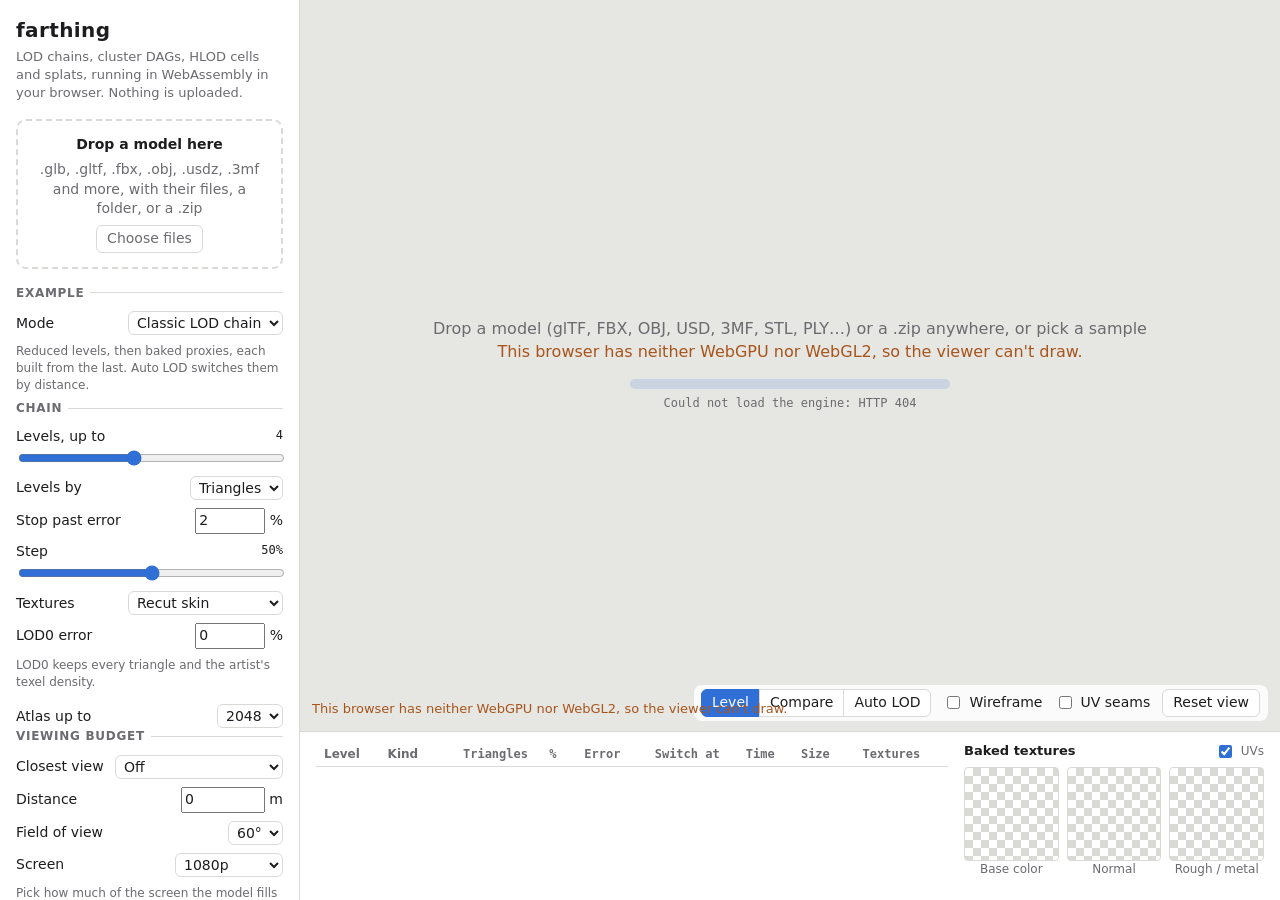
==== demo-web/web/index.html @ f2f66727 "Web demo draws with the PoC engine; README recut, cluster and splat images - engine-poc is a lib wit" ====
<!doctype html>
<html lang="en">
<head>
  <meta charset="utf-8">
  <meta name="viewport" content="width=device-width, initial-scale=1">
  <title>Farthing LOD Demo</title>
  <link rel="stylesheet" href="style.css">
  <script type="module" src="app.js"></script>
</head>
<body>
  <aside id="side">
    <header>
      <h1>farthing</h1>
      <p>LOD chains, cluster DAGs, HLOD cells and splats, running in WebAssembly in your browser. Nothing is uploaded.</p>
    </header>

    <section id="drop" tabindex="0">
      <strong>Drop a model here</strong>
      <span>.glb, .gltf, .fbx, .obj, .usdz, .3mf and more, with their files, a folder, or a .zip</span>
      <span class="row">
        <button type="button" id="pick">Choose files</button>
        <input type="file" id="file" multiple hidden>
      </span>
    </section>

    <section id="samples" hidden>
      <h2>Samples</h2>
      <div class="cards" id="sample-cards"></div>
      <small class="credit">CC0 models from the
        <a href="https://github.com/KhronosGroup/glTF-Sample-Assets" target="_blank" rel="noopener">Khronos glTF Sample Assets</a>.</small>
    </section>

    <section id="asset" hidden>
      <h2 id="asset-name"></h2>
      <dl id="asset-stats"></dl>
      <p id="asset-warn" class="warn" hidden></p>
    </section>

    <form id="opts" autocomplete="off">
      <fieldset>
        <legend>Example</legend>
        <label class="select">Mode
          <select name="mode">
            <option value="chain" selected>Classic LOD chain</option>
            <option value="presets">Option examples</option>
            <option value="clusters">Cluster DAG</option>
            <option value="hlod">HLOD cells</option>
            <option value="splats">Gaussian splats</option>
          </select>
        </label>
        <p class="hint" id="mode-hint"></p>
      </fieldset>

      <fieldset data-modes="presets">
        <legend>Option examples</legend>
        <label class="range" title="Every configuration reduces each mesh to this fraction of its triangles (except Pixel-error bound, which has no target)">
          Keep <output name="preset_ratio_out"></output>
          <input type="range" name="preset_ratio" min="0.05" max="0.75" step="0.05" value="0.25">
        </label>
        <p class="hint">farthing has no per-engine presets. Each row is the same reduction with one
          <code>SimplifyOptions</code> choice changed, the kind an engine integration makes. Hover a
          row's name for the exact option.</p>
      </fieldset>

      <fieldset data-modes="clusters">
        <legend>Cluster DAG</legend>
        <label class="select" title="Cluster size limits">Layout
          <select name="cluster_layout">
            <option value="nanite" selected>Nanite: 128 tris, 255 verts</option>
            <option value="meshlet">Meshlet: 124 tris, 64 verts</option>
          </select>
        </label>
        <label class="check" title="ClusterOptions::fast(): quicker build, coarser simplification"><input type="checkbox" name="cluster_fast"> Fast build</label>
      </fieldset>

      <fieldset data-modes="hlod">
        <legend>HLOD</legend>
        <label class="select" title="The model is tiled on a grid so the tree has cells to merge">Copies
          <select name="hlod_copies">
            <option value="1">1 (the model)</option>
            <option value="3" selected>3 × 3</option>
            <option value="5">5 × 5</option>
          </select>
        </label>
        <label class="select" title="Leaf cells across one copy">Cells per copy
          <select name="hlod_split">
            <option value="1" selected>1</option>
            <option value="2">2 × 2</option>
          </select>
        </label>
        <label class="select" title="Triangle budget of a leaf cell's proxy">Leaf proxy
          <select name="hlod_triangles">
            <option value="500">500 tris</option>
            <option value="1000">1,000 tris</option>
            <option value="2000" selected>2,000 tris</option>
            <option value="5000">5,000 tris</option>
          </select>
        </label>
        <label class="check" title="Unwrap every proxy and bake its materials into a 256 × 256 atlas"><input type="checkbox" name="hlod_bake" checked> Bake proxy textures</label>
        <label class="check" title="Render the visibility pass (which triangles any outside camera sees) with WebGL2 instead of the CPU ray caster, when the browser offers it"><input type="checkbox" name="gpu_visibility" checked> GPU visibility</label>
      </fieldset>

      <fieldset data-modes="splats">
        <legend>Splats</legend>
        <label class="select" title="Surfels in the full cloud; the other levels are its first quarter and sixteenth">Surfels
          <select name="splat_count">
            <option value="5000">5,000</option>
            <option value="10000">10,000</option>
            <option value="20000" selected>20,000</option>
            <option value="50000">50,000</option>
          </select>
        </label>
        <label class="check" title="Shape each Gaussian from the surface patch it covers, instead of a round disc"><input type="checkbox" name="splat_footprints" checked> Footprint shapes</label>
      </fieldset>

      <fieldset data-modes="chain">
        <legend>Chain</legend>
        <label class="range" title="The most levels after the original; the chain stops sooner at the error limit below">Levels, up to <output name="levels_out"></output>
          <input type="range" name="levels" min="1" max="8" value="4">
        </label>
        <label class="select" title="By triangles: each level keeps a fixed fraction of the triangles, and the chain stops at the first level past the error limit. By error: the last level is reduced until it deviates the error limit, and each level before deviates the ratio less, so the switch distances grow by that ratio; the triangle counts follow from the model.">
          Levels by
          <select name="spacing">
            <option value="triangles" selected>Triangles</option>
            <option value="error">Error</option>
          </select>
        </label>
        <label class="select" id="max-error" title="How far a level may deviate from the original, as a percentage of the model's bounding-box diagonal. Past about 2% most models look plainly wrong. By triangles, the chain stops at the first level past it (the first level is always kept; 0 builds every level). By error, the last level is reduced to it.">
          <span class="by-triangles">Stop past error</span><span class="by-error">Last level's error</span>
          <span><input type="number" name="max_error" min="0" max="10" step="0.1" value="2" style="width: 5em"> %</span>
        </label>
        <label class="range by-triangles" title="Each level keeps this fraction of the original's triangles, compounded: LODn = step^n">
          Step <output name="step_out"></output>
          <input type="range" name="step" min="0.2" max="0.8" step="0.05" value="0.5">
        </label>
        <label class="range by-error" title="Each level may deviate this many times as much as the one before, so it switches in this many times farther away">
          Error ratio <output name="error_ratio_out"></output>
          <input type="range" name="error_ratio" min="1.5" max="4" step="0.25" value="2">
        </label>
        <label class="select" title="Recut skin: the whole scene's skin is cut afresh and every texel resampled into one atlas at the artist's texel density. LOD0 keeps every triangle, and each further level is reduced from it and drawn with the same atlas and normal map (no bake, so far levels shade flatter). Original materials: each mesh reduced with its own UVs and materials until the baked proxy. Shared atlas: the artist's UV islands repacked into one atlas for the levels before the baked proxy.">
          Textures
          <select name="textures">
            <option value="recut" selected>Recut skin</option>
            <option value="original">Original materials</option>
            <option value="shared">Shared atlas</option>
          </select>
        </label>
        <label class="select" id="lod0-error" title="How far LOD0 may deviate from the original, as a percentage of the model's bounding-box diagonal. LOD0 is reduced until it measures about that, and the atlas keeps at most a texel per that distance: texels finer than the geometry keeps are wasted. 0 keeps every triangle and the artist's texel density.">
          LOD0 error
          <span><input type="number" name="lod0_error" min="0" max="5" step="0.01" value="0" style="width: 5em"> %</span>
        </label>
        <p class="hint" id="lod0-hint"></p>
        <label class="select baked-only" title="From this level on, the scene is merged into one mesh, unwrapped and its materials baked into an atlas">
          Bake proxy from <select name="bake_from"></select>
        </label>
        <label class="select" id="shared-size" title="Largest side of the atlas. It keeps the artist's texel density when that fits, and shrinks every chart by the same factor when it does not.">
          Atlas up to
          <select name="shared_size">
            <option value="512">512</option>
            <option value="1024">1024</option>
            <option value="2048" selected>2048</option>
          </select>
        </label>
        <label class="check" id="shared-layout" title="Keep the artist's UV islands so the atlas copies the original texels one to one, and store texels that mirrored or repeated parts reuse only once. Off: unwrap the scene afresh."><input type="checkbox" name="shared_keep_layout" checked> Keep the artist's UV layout</label>
      </fieldset>

      <fieldset data-modes="chain">
        <legend>Viewing budget</legend>
        <label class="select" title="How close the camera ever gets, picked by how much of the screen height the model then fills, or by a texel density target. Off keeps every triangle and texel the artist made.">
          Closest view
          <select name="view_preset">
            <option value="0" selected>Off</option>
            <option value="1">Fills the screen</option>
            <option value="0.5">Half the screen</option>
            <option value="0.25">A quarter</option>
            <option value="0.1">A tenth</option>
            <option value="density">Texel density target</option>
            <option value="custom">Custom distance</option>
          </select>
        </label>
        <label class="select" id="view-density-preset" title="Common texel density targets: the texels per meter a surface needs to show a texel per pixel at the closest view. Picking one also sets the screen. Third person at 1080p is the usual 512 px/m; first person doubles it, and 4K doubles it again.">
          Target
          <select name="view_density_preset">
            <optgroup label="HD (1080p)">
              <option value="256@1080">Top-down: 256 px/m</option>
              <option value="512@1080" selected>Third person: 512 px/m</option>
              <option value="1024@1080">First person: 1024 px/m</option>
            </optgroup>
            <optgroup label="2K (1440p)">
              <option value="341@1440">Top-down: 341 px/m</option>
              <option value="683@1440">Third person: 683 px/m</option>
              <option value="1365@1440">First person: 1365 px/m</option>
            </optgroup>
            <optgroup label="4K (2160p)">
              <option value="512@2160">Top-down: 512 px/m</option>
              <option value="1024@2160">Third person: 1024 px/m</option>
              <option value="2048@2160">First person: 2048 px/m</option>
            </optgroup>
            <option value="custom">Custom</option>
          </select>
        </label>
        <label class="select" id="view-density" title="Texels per meter at the closest view: the camera comes as close as gives one screen pixel per texel at this density, with the field of view and screen below.">
          Density
          <span><input type="number" name="view_density" min="1" step="1" value="512" style="width: 6em"> px/m</span>
        </label>
        <label class="select" title="The closest the model is ever seen from, in its own units (glTF: meters), from the camera to the model's center. The first level is reduced until it deviates about a pixel there, the shared atlas is capped at a texel per pixel, and baked atlases are sized for the distance their level appears at. 0 keeps everything.">
          Distance
          <span><input type="number" name="view_distance" min="0" step="0.1" value="0" style="width: 6em"> m</span>
        </label>
        <label class="select" title="Vertical field of view of that camera">
          Field of view
          <select name="view_fov">
            <option value="40">40°</option>
            <option value="60" selected>60°</option>
            <option value="75">75°</option>
            <option value="90">90°</option>
          </select>
        </label>
        <label class="select" title="Screen height of that camera. Switch distances are given for this view.">
          Screen
          <select name="view_height">
            <option value="1080" selected>1080p</option>
            <option value="1440">1440p</option>
            <option value="2160">4K (2160p)</option>
          </select>
        </label>
        <p class="hint" id="view-hint"></p>
      </fieldset>

      <fieldset data-modes="chain">
        <legend>Texture LODs</legend>
        <label class="select" title="How the atlas shrinks from level to level. Keep: every level samples LOD0's atlas. Halve: each level stores it at half the side of the level before, like a LOD bias of one mip per level. Fit: whole halvings for as long as a texel still covers no more than a pixel at the distance the level switches in.">
          Later levels
          <select name="texture_shrink">
            <option value="keep" selected>Keep LOD0's size</option>
            <option value="halve">Halve per level</option>
            <option value="fit">Fit to switch distance</option>
          </select>
        </label>
        <label class="select" id="tex-filter" title="How texels are averaged when an atlas is halved, in linear light (normal maps are renormalized). Unfiltered keeps one texel of each block and aliases; simple average is a 2 × 2 box; triangle, Kaiser and Lanczos weigh a wider window and keep more detail, Lanczos sharpest; blur softens on purpose.">
          Downsample filter
          <select name="texture_filter">
            <option value="nearest">Unfiltered</option>
            <option value="box" selected>Simple average</option>
            <option value="triangle">Triangle</option>
            <option value="kaiser">Kaiser</option>
            <option value="lanczos">Lanczos</option>
            <option value="blur1">Blur 1</option>
            <option value="blur2">Blur 2</option>
            <option value="blur3">Blur 3</option>
            <option value="blur4">Blur 4</option>
            <option value="blur5">Blur 5</option>
          </select>
        </label>
        <label class="range" id="tex-sharpen" title="An unsharp mask after each downsample, to win back the contrast averaging loses">Sharpen <output name="texture_sharpen_out"></output>
          <input type="range" name="texture_sharpen" min="0" max="10" value="0">
        </label>
        <p class="hint" id="shrink-hint"></p>
      </fieldset>

      <fieldset data-modes="chain" id="cook">
        <legend>Texture compression</legend>
        <p class="hint mipple">Cooked by <a href="https://azazel-labs.github.io/Mipple/" target="_blank" rel="noopener">mipple</a>,
          farthing's sister crate: BC, ETC2 and ASTC encoders with rate-distortion optimization, mip chains
          and KTX2 + Zstd output, in pure Rust and running right here in your browser.
          <a href="https://crates.io/crates/mipple" target="_blank" rel="noopener">crates.io</a> ·
          <a href="https://github.com/Azazel-Labs/mipple" target="_blank" rel="noopener">GitHub</a></p>
        <label class="select" title="The GPU formats the atlas and proxy textures ship in. Desktop: BC7 for base color and rough/metal, BC5 for normals. ASTC: base color and rough/metal at the block size, normals at 4 × 4. ETC2: ETC2 color, EAC RG11 normals.">
          Target
          <select name="texture_compression">
            <option value="off" selected>Off (RGBA8)</option>
            <option value="bc">Desktop: BC7 + BC5</option>
            <option value="astc4x4">Mobile: ASTC 4×4</option>
            <option value="astc6x6">Mobile: ASTC 6×6</option>
            <option value="astc8x8">Mobile: ASTC 8×8</option>
            <option value="etc2">Mobile: ETC2 + EAC</option>
          </select>
        </label>
        <label class="select" id="cook-effort" title="How many block encodings mipple tries: Fast for quick looks, Best for the last fraction of a dB">
          Effort
          <select name="compression_effort">
            <option value="2">Fast</option>
            <option value="5" selected>Balanced</option>
            <option value="8">Best</option>
          </select>
        </label>
        <label class="select" id="cook-rdo" title="Rate-distortion optimization: blocks are chosen to repeat what Zstd has just seen, so the KTX2 files shrink for a little quality. GPU memory does not change.">
          Rate-distortion
          <select name="compression_lambda">
            <option value="0" selected>Off</option>
            <option value="1">Light (λ 1)</option>
            <option value="4">Strong (λ 4)</option>
          </select>
        </label>
        <p class="hint" id="cook-hint"></p>
      </fieldset>

      <fieldset data-modes="chain">
        <legend>Reduction</legend>
        <label class="check" title="Faster, lower-quality reduction"><input type="checkbox" name="fast"> Fast quality</label>
        <label class="check" title="Never collapse across UV and normal seams"><input type="checkbox" name="strict_seams"> Strict seams</label>
        <label class="check" title="Keep mirror-symmetric shapes symmetric"><input type="checkbox" name="symmetry"> Preserve symmetry</label>
        <label class="check" title="Do not move vertices on open borders"><input type="checkbox" name="lock_border"> Lock borders</label>
      </fieldset>

      <fieldset data-modes="chain">
        <legend>Unwrap and bake</legend>
        <label class="select baked-only">Proxy atlas
          <select name="atlas">
            <option value="256">256 × 256</option>
            <option value="512" selected>512 × 512</option>
            <option value="1024">1024 × 1024</option>
            <option value="2048">2048 × 2048</option>
          </select>
        </label>
        <label class="range baked-only" title="Samples per texel along each axis">Supersample <output name="supersample_out"></output>
          <input type="range" name="supersample" min="1" max="4" value="2">
        </label>
        <label class="check" title="Planar chart projection instead of LSCM, for every unwrap (recut, shared atlas and proxies)"><input type="checkbox" name="planar_uv"> Planar UVs</label>
      </fieldset>
    </form>
  </aside>

  <main>
    <section id="view">
      <canvas id="gl"></canvas>
      <div id="empty">
        <div>
          <p>Drop a model (glTF, FBX, OBJ, USD, 3MF, STL, PLY…) or a .zip anywhere, or pick a sample</p>
          <p id="no-gpu" role="alert" hidden></p>
          <div id="engine" hidden role="status" aria-live="polite">
            <div class="meter"><span></span></div>
            <span class="nums"></span>
          </div>
        </div>
      </div>
      <div id="loading" hidden role="status" aria-live="polite">
        <div class="box">
          <img alt="" hidden>
          <div class="body">
            <div class="title"></div>
            <div class="phase"></div>
            <div class="meter"><span></span></div>
            <div class="row"><span class="nums"></span><button type="button" class="cancel">Cancel</button></div>
          </div>
        </div>
      </div>
      <div id="hud"></div>
      <figure id="mag" hidden>
        <canvas></canvas>
        <figcaption></figcaption>
      </figure>
      <div id="viewbar">
        <label class="dist" id="dist-wrap" hidden title="Camera distance. Ticks mark where the next level switches in.">
          <span>Distance</span>
          <span class="track"><input type="range" id="dist" min="0" max="1000" value="0"><span id="ticks"></span></span>
        </label>
        <div class="seg" role="radiogroup" aria-label="View mode">
          <button type="button" data-mode="single" aria-pressed="true" title="Show the selected level">Level</button>
          <button type="button" data-mode="compare" aria-pressed="false" title="Original on the left, selected level on the right">Compare</button>
          <button type="button" data-mode="auto" aria-pressed="false" title="Switch levels by camera distance: zoom out, or drag the distance slider">Auto LOD</button>
        </div>
        <label class="check"><input type="checkbox" id="wire"> Wireframe</label>
        <label class="check" title="Draw the shown level's UV seams, where its texture coordinates split: the artist's on the original and reduced levels, the new unwrap's on a recut or shared atlas"><input type="checkbox" id="seams"> UV seams</label>
        <button type="button" id="home" title="Reset the view (F, or double-click the model)">Reset view</button>
      </div>
      <div id="status" aria-live="polite"></div>
    </section>

    <section id="panel">
      <div id="levels">
        <table>
          <thead>
            <tr>
              <th>Level</th><th>Kind</th><th class="n">Triangles</th><th class="n">%</th>
              <th class="n" title="Measured deviation from LOD0 (two-way Hausdorff distance over surface samples and every vertex), relative to the scene's bounding-box diagonal. Hover a value for the mean, RMS and normal deviation.">Error</th>
              <th class="n" title="Camera distance from the model's center beyond which the error stays under 1 pixel, even on the model's near side, for the viewing budget's field of view and screen (1080p, 60° by default)">Switch at</th>
              <th class="n">Time</th><th class="n" title="Size as shipped: a compact GLB (quantized and meshopt-compressed, as the viewer loads it), a PLY, or the packed GPU cluster format. The .glb download is plain glTF, which every tool opens, so it is larger.">Size</th>
              <th class="n" title="GPU memory of the textures the level is drawn with: RGBA8 with full mip chains, each texture counted once">Textures</th><th></th>
            </tr>
          </thead>
          <tbody id="level-rows"></tbody>
        </table>
      </div>
      <div id="cut" hidden>
        <h3 id="cut-title">View-dependent cut</h3>
        <div class="controls">
          <label class="range" data-cut="clusters hlod" title="Largest error allowed on screen, in pixels. The cut follows the camera.">
            Max error <output id="threshold-out"></output>
            <input type="range" id="threshold" min="-2" max="4" step="0.25" value="0">
          </label>
          <label class="select" data-cut="clusters">Color
            <select id="shading">
              <option value="materials">Materials</option>
              <option value="clusters">Per cluster</option>
              <option value="levels">Per DAG level</option>
            </select>
          </label>
          <label class="check" data-cut="hlod"><input type="checkbox" id="tint"> Tint proxies by tree level</label>
          <label class="check" data-cut="clusters hlod" title="Keep the current cut while you move the camera, to look at it from elsewhere"><input type="checkbox" id="freeze"> Freeze cut</label>
          <label class="select" data-cut="splats">Draw
            <select id="splat-draw">
              <option value="gauss">Gaussians (sorted)</option>
              <option value="disc">Opaque discs</option>
            </select>
          </label>
        </div>
        <dl id="cut-stats"></dl>
      </div>
      <div id="bake">
        <div class="bake-head">
          <h3 id="bake-title">Baked textures</h3>
          <label class="check" title="Draw the selected level's UV triangles over its base color"><input type="checkbox" id="uv-wire" checked> UVs</label>
        </div>
        <select id="bake-material" hidden title="The original material whose textures are shown"></select>
        <div class="tex">
          <figure><canvas id="tex-base_color" width="1" height="1"></canvas><figcaption>Base color</figcaption></figure>
          <figure><canvas id="tex-normal" width="1" height="1"></canvas><figcaption>Normal</figcaption></figure>
          <figure><canvas id="tex-orm" width="1" height="1"></canvas><figcaption>Rough / metal</figcaption></figure>
        </div>
      </div>
    </section>
  </main>
</body>
</html>
---- demo-web/web/style.css ----
:root {
  --bg: #f4f4f2;
  --panel: #ffffff;
  --view: #e6e6e3;
  --ink: #1d1d1f;
  --muted: #6b6b70;
  --line: #d9d9d6;
  --accent: #2f6fd6;
  --accent-ink: #ffffff;
  --warn: #a8551c;
  --sel: #e5eefc;
  --mono: ui-monospace, "Cascadia Mono", Menlo, Consolas, monospace;
  --k-clusters: #2a8a5a;
  --k-hlod: #9a5cc6;
  --k-splats: #c0702a;
  color-scheme: light;
}
@media (prefers-color-scheme: dark) {
  :root {
    --bg: #151517;
    --panel: #1d1d20;
    --view: #26262a;
    --ink: #ececee;
    --muted: #9a9aa2;
    --line: #34343a;
    --accent: #6b9ef0;
    --accent-ink: #0d1626;
    --warn: #e39a62;
    --sel: #23324a;
    --k-clusters: #5cc492;
    --k-hlod: #c194ea;
    --k-splats: #eda366;
    color-scheme: dark;
  }
}

* { box-sizing: border-box; }
[hidden] { display: none !important; }
html, body { height: 100%; margin: 0; }
body {
  display: grid;
  grid-template-columns: 300px 1fr;
  background: var(--bg);
  color: var(--ink);
  font: 14px/1.4 system-ui, -apple-system, "Segoe UI", sans-serif;
}
button, select, input { font: inherit; color: inherit; }
button {
  background: var(--panel);
  border: 1px solid var(--line);
  border-radius: 6px;
  padding: 3px 10px;
  cursor: pointer;
}
button:hover { border-color: var(--accent); }
select { background: var(--panel); border: 1px solid var(--line); border-radius: 6px; padding: 2px 4px; }

/* Sidebar */
#side {
  overflow-y: auto;
  padding: 16px;
  border-right: 1px solid var(--line);
  background: var(--panel);
  display: flex;
  flex-direction: column;
  gap: 16px;
}
header h1 { margin: 0; font-size: 20px; letter-spacing: 0.02em; }
header p { margin: 4px 0 0; color: var(--muted); font-size: 13px; }

#drop {
  border: 2px dashed var(--line);
  border-radius: 10px;
  padding: 14px;
  display: flex;
  flex-direction: column;
  gap: 6px;
  text-align: center;
  color: var(--muted);
}
#drop strong { color: var(--ink); }
#drop .row { display: flex; gap: 6px; justify-content: center; align-items: center; flex-wrap: wrap; }
body.dragging #drop { border-color: var(--accent); background: var(--sel); }

/* Sample cards in the sidebar */
#samples { display: flex; flex-direction: column; gap: 8px; }
#samples h2 { margin: 0; font-weight: 600; font-size: 12px; text-transform: uppercase; letter-spacing: 0.06em; color: var(--muted); }
#samples .credit { font-size: 11px; color: var(--muted); }
#samples .credit a { color: inherit; }
.cards { display: grid; grid-template-columns: repeat(3, 1fr); gap: 8px; }
.card {
  position: relative; overflow: hidden;
  display: flex; flex-direction: column; align-items: stretch; gap: 0;
  padding: 0; border-radius: 8px; text-align: left; background: var(--panel);
}
.card img, .card .noimg {
  display: block; width: 100%; aspect-ratio: 1; object-fit: cover; background: var(--view);
}
.card .name { padding: 4px 6px 0; font-size: 12px; font-weight: 600; line-height: 1.25; }
.card .size { padding: 0 6px 5px; font-size: 11px; color: var(--muted); font-family: var(--mono); }
.card:hover { border-color: var(--accent); }
.card:hover img { filter: brightness(1.06); }
.card[aria-current="true"] { border-color: var(--accent); box-shadow: 0 0 0 1px var(--accent); }
.card .bar {
  position: absolute; left: 0; bottom: 0; height: 3px; width: calc(var(--p, 0) * 100%);
  background: var(--accent); transition: width 0.15s; visibility: hidden;
}
.card.loading .bar { visibility: visible; }
.card.loading img { opacity: 0.7; }

#asset h2 { margin: 0 0 6px; font-size: 15px; word-break: break-all; }
#asset dl { display: grid; grid-template-columns: auto 1fr; gap: 2px 12px; margin: 0; font-size: 13px; }
#asset dt { color: var(--muted); }
#asset dd { margin: 0; text-align: right; font-family: var(--mono); font-size: 12px; }
.warn { color: var(--warn); font-size: 13px; margin: 8px 0 0; }

fieldset { border: 0; border-top: 1px solid var(--line); margin: 0; padding: 10px 0 0; display: flex; flex-direction: column; gap: 8px; }
legend { padding: 0 6px 0 0; font-weight: 600; font-size: 12px; text-transform: uppercase; letter-spacing: 0.06em; color: var(--muted); }
label.range { display: grid; grid-template-columns: 1fr auto; row-gap: 2px; }
label.range input { grid-column: 1 / -1; width: 100%; accent-color: var(--accent); }
label.range output { font-family: var(--mono); font-size: 12px; }
label.select { display: flex; justify-content: space-between; align-items: center; gap: 8px; }
label.check { display: flex; gap: 6px; align-items: center; }
label.check input { accent-color: var(--accent); }
.hint { margin: 0 0 6px; font-size: 12px; color: var(--muted); }
.hint code { font-size: 11px; }
form:disabled, form[aria-disabled="true"] { opacity: 0.5; pointer-events: none; }

/* Main */
main { display: grid; grid-template-rows: 1fr auto; min-width: 0; min-height: 0; height: 100vh; }
#view { position: relative; background: var(--view); min-height: 0; overflow: hidden; }
#gl { position: absolute; inset: 0; width: 100%; height: 100%; display: block; touch-action: none; }
#empty {
  position: absolute; inset: 0; display: grid; place-items: center; padding: 24px;
  color: var(--muted); font-size: 16px; pointer-events: none; text-align: center;
}
#empty p { margin: 0; }
#no-gpu { margin-top: 12px; color: var(--warn); }
/* The engine (wasm) download, under the hint until it is ready */
#engine { display: flex; flex-direction: column; gap: 6px; width: min(320px, 100%); margin: 16px auto 0; }
#engine[hidden] { display: none; }
#engine .nums { font-family: var(--mono); font-size: 12px; }
#engine.indeterminate .meter span { width: 35%; animation: slide 1.1s ease-in-out infinite; transition: none; }

/* Auto mode's magnifier */
#mag {
  position: absolute; right: 12px; top: 40px; margin: 0; pointer-events: none;
  background: var(--view); border: 1px solid var(--line); border-radius: 6px; overflow: hidden;
}
#mag canvas { display: block; width: 160px; height: 160px; image-rendering: pixelated; }
#mag figcaption {
  font-family: var(--mono); font-size: 11px; color: var(--muted); text-align: center;
  padding: 2px 6px; border-top: 1px solid var(--line); background: var(--panel);
}

/* Auto mode's distance slider; ticks mark each level's switch distance */
.dist { display: flex; align-items: center; gap: 8px; font-size: 13px; }
.dist .track { position: relative; display: block; width: 180px; }
.dist input { width: 100%; display: block; accent-color: var(--accent); margin: 0; }
#ticks { position: absolute; inset: 0; pointer-events: none; }
#ticks i {
  position: absolute; top: -5px; width: 1px; height: 5px; background: var(--muted);
  left: calc(8px + var(--t) * (100% - 16px));
}
#hud {
  position: absolute; left: 12px; top: 10px; right: 12px;
  display: flex; justify-content: space-between; pointer-events: none;
  font-family: var(--mono); font-size: 12px;
}
#hud span { background: color-mix(in srgb, var(--panel) 80%, transparent); padding: 2px 8px; border-radius: 4px; }
#viewbar {
  position: absolute; right: 12px; bottom: 10px; display: flex; gap: 12px; align-items: center;
  flex-wrap: wrap; justify-content: flex-end; max-width: calc(100% - 24px);
  background: color-mix(in srgb, var(--panel) 85%, transparent); padding: 4px 8px; border-radius: 8px;
}
.seg { display: flex; }
.seg button { border-radius: 0; margin-left: -1px; }
.seg button:first-child { border-radius: 6px 0 0 6px; }
.seg button:last-child { border-radius: 0 6px 6px 0; }
.seg button[aria-pressed="true"] { background: var(--accent); color: var(--accent-ink); border-color: var(--accent); }
#status {
  position: absolute; left: 12px; bottom: 12px; font-size: 13px; color: var(--muted);
  display: flex; align-items: center; gap: 8px; max-width: 50%;
}
#status.busy::before {
  content: ""; width: 10px; height: 10px; border-radius: 50%;
  border: 2px solid var(--accent); border-right-color: transparent;
  animation: spin 0.8s linear infinite;
}
#status.error { color: var(--warn); }
@keyframes spin { to { transform: rotate(360deg); } }

/* Download / preparing overlay over the viewport */
#loading {
  position: absolute; inset: 0; display: grid; place-items: center; padding: 16px; z-index: 5;
  background: color-mix(in srgb, var(--view) 72%, transparent);
  backdrop-filter: blur(6px); -webkit-backdrop-filter: blur(6px);
  animation: fade-in 0.15s ease-out;
}
#loading .box {
  display: flex; gap: 16px; align-items: center; width: min(460px, 100%);
  padding: 16px; border: 1px solid var(--line); border-radius: 12px; background: var(--panel);
  box-shadow: 0 10px 40px rgb(0 0 0 / 0.18);
}
#loading img { width: 96px; height: 96px; border-radius: 8px; object-fit: cover; background: var(--view); flex: none; }
#loading .body { flex: 1; min-width: 0; display: flex; flex-direction: column; gap: 6px; }
#loading .title { font-size: 17px; font-weight: 650; overflow: hidden; text-overflow: ellipsis; white-space: nowrap; }
#loading .phase { color: var(--muted); font-size: 13px; }
.meter {
  position: relative; height: 10px; border-radius: 5px; overflow: hidden;
  background: color-mix(in srgb, var(--accent) 16%, var(--view));
}
.meter span {
  position: absolute; inset: 0 auto 0 0; width: calc(var(--p, 0) * 100%);
  border-radius: 5px; background: var(--accent); transition: width 0.15s;
}
#loading.indeterminate .meter span { width: 35%; animation: slide 1.1s ease-in-out infinite; transition: none; }
#loading .row { display: flex; justify-content: space-between; align-items: center; gap: 8px; }
#loading .nums { font-family: var(--mono); font-size: 12px; color: var(--muted); }
#loading .cancel { font-size: 12px; padding: 3px 10px; }
@keyframes slide { from { left: -35%; } to { left: 100%; } }
@keyframes fade-in { from { opacity: 0; } }
@media (prefers-reduced-motion: reduce) {
  #loading.indeterminate .meter span, #engine.indeterminate .meter span { animation: none; width: 100%; opacity: 0.5; }
}

#panel {
  display: grid; grid-template-columns: minmax(0, 1fr) auto; gap: 12px 16px; align-items: start;
  border-top: 1px solid var(--line); background: var(--panel);
  padding: 10px 16px; max-height: 42vh; overflow: auto;
}
/* The cut panel and the bake panel share the right column (both show in HLOD mode). */
#levels { overflow-x: auto; grid-row: 1 / span 2; }
table { border-collapse: collapse; width: 100%; font-size: 13px; }
th { text-align: left; font-weight: 600; color: var(--muted); font-size: 12px; padding: 4px 8px; border-bottom: 1px solid var(--line); white-space: nowrap; }
td { padding: 4px 8px; border-bottom: 1px solid var(--line); white-space: nowrap; }
.n { text-align: right; font-family: var(--mono); font-size: 12px; }
tbody tr { cursor: pointer; }
tbody tr:hover { background: color-mix(in srgb, var(--sel) 50%, transparent); }
tbody tr.selected { background: var(--sel); }
tbody tr.pending td { color: var(--muted); font-style: italic; }
.kind { font-size: 11px; padding: 1px 6px; border-radius: 10px; border: 1px solid var(--line); }
.kind.baked { border-color: var(--accent); color: var(--accent); }
.kind.shared { border-color: var(--accent); color: var(--accent); border-style: dashed; }
.kind.clusters { border-color: var(--k-clusters); color: var(--k-clusters); }
.kind.hlod { border-color: var(--k-hlod); color: var(--k-hlod); }
.kind.splats { border-color: var(--k-splats); color: var(--k-splats); }
td.label { max-width: 220px; overflow: hidden; text-overflow: ellipsis; }
td button { padding: 0 8px; font-size: 12px; }

#cut { width: 280px; display: flex; flex-direction: column; gap: 8px; }
#cut h3 { margin: 0; font-size: 13px; }
#cut .controls { display: flex; flex-direction: column; gap: 6px; font-size: 13px; }
#cut dl { display: grid; grid-template-columns: auto 1fr; gap: 2px 10px; margin: 0; font-size: 12px; }
#cut dt { color: var(--muted); }
#cut dd { margin: 0; text-align: right; font-family: var(--mono); font-size: 12px; }
#cut dd.ok { color: var(--k-clusters); }
#cut dd.bad { color: var(--warn); }

#bake { width: 300px; }
#bake h3 { margin: 0; font-size: 13px; white-space: nowrap; overflow: hidden; text-overflow: ellipsis; min-width: 0; }
#bake .bake-head { display: flex; justify-content: space-between; align-items: center; gap: 8px; margin: 0 0 6px; }
#bake .bake-head label { font-size: 12px; color: var(--muted); }
#bake-material { display: block; width: 100%; margin: 0 0 6px; font-size: 12px; }
#bake-material[hidden] { visibility: hidden; }
#bake .tex { display: flex; gap: 8px; }
#bake figure { margin: 0; flex: 1; min-width: 0; }
#bake canvas {
  width: 100%; aspect-ratio: 1; display: block; border: 1px solid var(--line); border-radius: 4px;
  image-rendering: pixelated;
  background: repeating-conic-gradient(var(--line) 0 25%, transparent 0 50%) 0 0 / 16px 16px;
}
#bake figcaption { font-size: 12px; color: var(--muted); text-align: center; white-space: nowrap; overflow: hidden; text-overflow: ellipsis; }
#bake.empty canvas { visibility: hidden; }
#cook .mipple a { color: var(--accent); }
#cook .mipple { line-height: 1.45; }

@media (max-width: 900px) {
  body { grid-template-columns: 1fr; height: auto; }
  #side { border-right: 0; border-bottom: 1px solid var(--line); }
  main { height: auto; grid-template-rows: 70vh auto; }
  #panel { grid-template-columns: 1fr; max-height: none; }
  #bake, #cut { width: auto; }
}
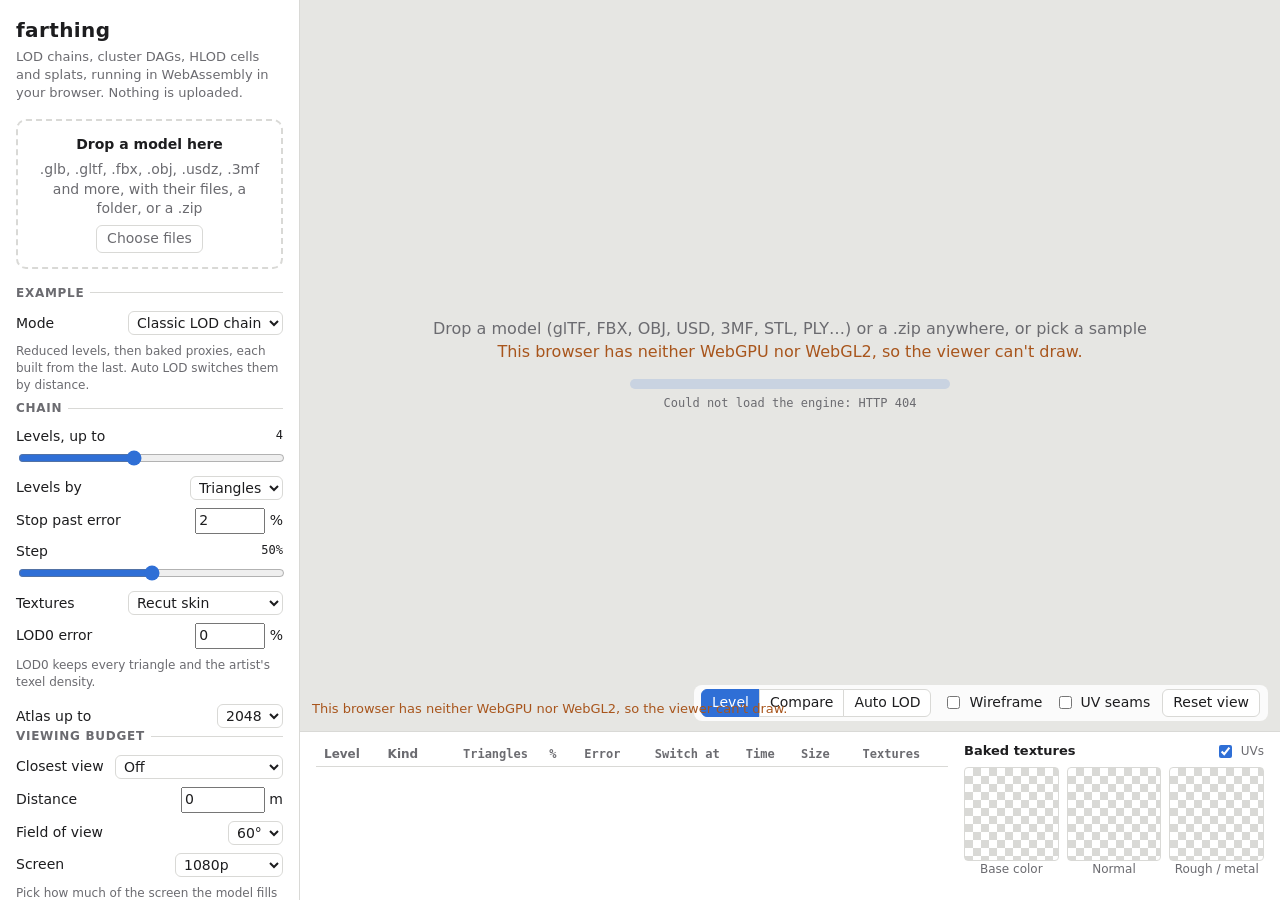
==== commit 11da94c1: "PoC engine: GPU-driven cluster rendering with multi-view page streaming A compute pass makes the clu" ====
--- a/demo-web/web/index.html
+++ b/demo-web/web/index.html
@@ -398,6 +398,22 @@
           </label>
           <label class="check" data-cut="hlod"><input type="checkbox" id="tint"> Tint proxies by tree level</label>
           <label class="check" data-cut="clusters hlod" title="Keep the current cut while you move the camera, to look at it from elsewhere"><input type="checkbox" id="freeze"> Freeze cut</label>
+          <label class="select" data-cut="clusters" data-gpu title="GPU memory for cluster pages. Pages stream in by what the views need most; when it's full the least needed are evicted.">Page pool
+            <select id="pool">
+              <option value="1">1 MB</option>
+              <option value="4">4 MB</option>
+              <option value="16">16 MB</option>
+              <option value="64" selected>64 MB</option>
+              <option value="256">256 MB</option>
+            </select>
+          </label>
+          <label class="range" data-cut="clusters" data-gpu title="The most pages uploaded per frame">
+            Upload per frame <output id="upload-out"></output>
+            <input type="range" id="upload" min="1" max="64" step="1" value="16">
+          </label>
+          <label class="check" data-cut="clusters" data-gpu title="Skip clusters outside the view"><input type="checkbox" id="cull-frustum" checked> Frustum culling</label>
+          <label class="check" data-cut="clusters" data-gpu title="Skip clusters whose triangles all face away (by their normal cones)"><input type="checkbox" id="cull-cone" checked> Back-face culling</label>
+          <label class="check" data-cut="clusters" data-gpu title="Split the view: a second camera circles the model close up. Pages stream for both views at once."><input type="checkbox" id="second-camera"> Second camera</label>
           <label class="select" data-cut="splats">Draw
             <select id="splat-draw">
               <option value="gauss">Gaussians (sorted)</option>
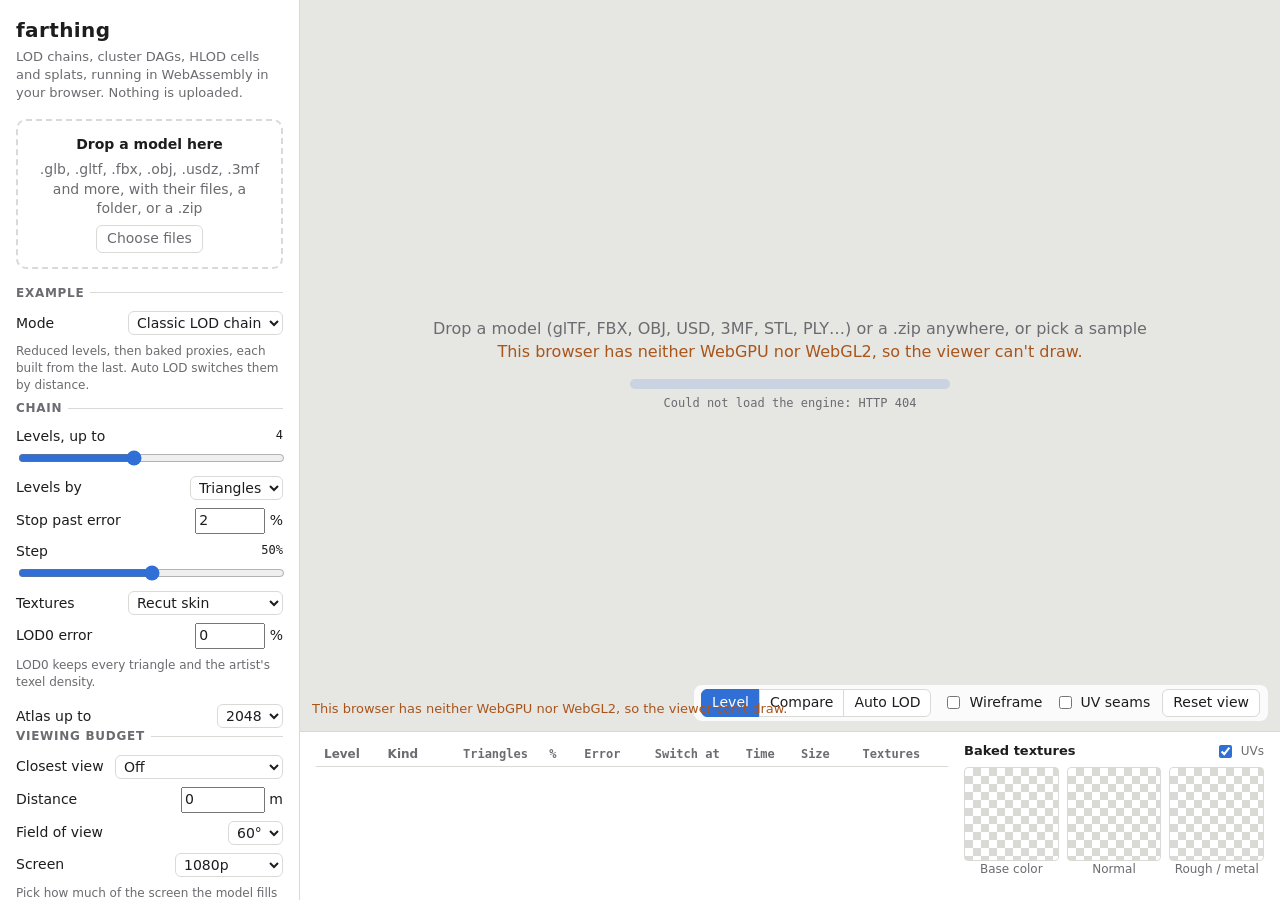
==== commit 960c4f54: "Demo: Clusters toggle, pages that fit every sample's groups The view toolbar gets a Clusters checkbo" ====
--- a/demo-web/web/index.html
+++ b/demo-web/web/index.html
@@ -361,6 +361,7 @@
           <button type="button" data-mode="auto" aria-pressed="false" title="Switch levels by camera distance: zoom out, or drag the distance slider">Auto LOD</button>
         </div>
         <label class="check"><input type="checkbox" id="wire"> Wireframe</label>
+        <label class="check" data-cut="clusters" hidden title="A color per cluster: zoom in and out to watch them split into finer clusters and merge into coarser ones"><input type="checkbox" id="show-clusters"> Clusters</label>
         <label class="check" title="Draw the shown level's UV seams, where its texture coordinates split: the artist's on the original and reduced levels, the new unwrap's on a recut or shared atlas"><input type="checkbox" id="seams"> UV seams</label>
         <button type="button" id="home" title="Reset the view (F, or double-click the model)">Reset view</button>
       </div>
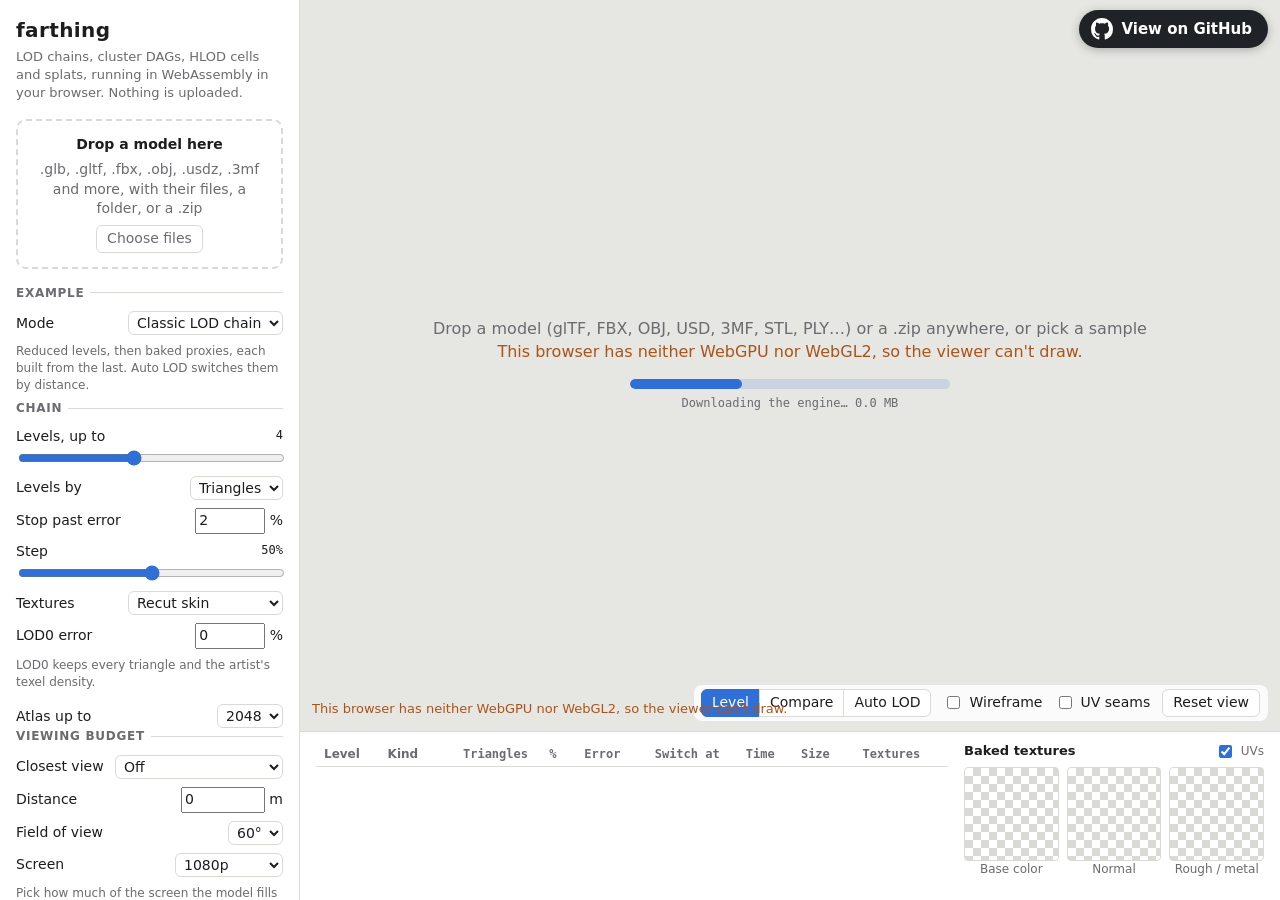
==== commit a77d28d8: "Demo: a View on GitHub link in the top-right corner" ====
--- a/demo-web/web/index.html
+++ b/demo-web/web/index.html
@@ -8,6 +8,10 @@
   <script type="module" src="app.js"></script>
 </head>
 <body>
+  <a id="github" href="https://github.com/Azazel-Labs/farthing" target="_blank" rel="noopener" title="farthing's source, docs and releases on GitHub">
+    <svg viewBox="0 0 16 16" width="22" height="22" aria-hidden="true"><path fill="currentColor" d="M8 0c4.42 0 8 3.58 8 8a8.013 8.013 0 0 1-5.45 7.59c-.4.08-.55-.17-.55-.38 0-.27.01-1.13.01-2.2 0-.75-.25-1.23-.54-1.48 1.78-.2 3.65-.88 3.65-3.95 0-.88-.31-1.59-.82-2.15.08-.2.36-1.02-.08-2.12 0 0-.67-.22-2.2.82-.64-.18-1.32-.27-2-.27-.68 0-1.36.09-2 .27-1.53-1.03-2.2-.82-2.2-.82-.44 1.1-.16 1.92-.08 2.12-.51.56-.82 1.28-.82 2.15 0 3.06 1.86 3.75 3.64 3.95-.23.2-.44.55-.51 1.07-.46.21-1.61.55-2.33-.66-.15-.24-.6-.83-1.23-.82-.67.01-.27.38.01.53.34.19.73.9.82 1.13.16.45.68 1.31 2.69.94 0 .67.01 1.3.01 1.49 0 .21-.15.45-.55.38A7.995 7.995 0 0 1 0 8c0-4.42 3.58-8 8-8Z"/></svg>
+    View on GitHub
+  </a>
   <aside id="side">
     <header>
       <h1>farthing</h1>
--- a/demo-web/web/style.css
+++ b/demo-web/web/style.css
@@ -13,6 +13,8 @@
   --k-clusters: #2a8a5a;
   --k-hlod: #9a5cc6;
   --k-splats: #c0702a;
+  --gh-bg: #1f2328;
+  --gh-ink: #ffffff;
   color-scheme: light;
 }
 @media (prefers-color-scheme: dark) {
@@ -30,6 +32,8 @@
     --k-clusters: #5cc492;
     --k-hlod: #c194ea;
     --k-splats: #eda366;
+    --gh-bg: #f6f8fa;
+    --gh-ink: #1f2328;
     color-scheme: dark;
   }
 }
@@ -144,7 +148,7 @@
 
 /* Auto mode's magnifier */
 #mag {
-  position: absolute; right: 12px; top: 40px; margin: 0; pointer-events: none;
+  position: absolute; right: 12px; top: 62px; margin: 0; pointer-events: none;
   background: var(--view); border: 1px solid var(--line); border-radius: 6px; overflow: hidden;
 }
 #mag canvas { display: block; width: 160px; height: 160px; image-rendering: pixelated; }
@@ -162,8 +166,19 @@
   position: absolute; top: -5px; width: 1px; height: 5px; background: var(--muted);
   left: calc(8px + var(--t) * (100% - 16px));
 }
+/* The GitHub link, pinned over the view's top-right corner */
+#github {
+  position: fixed; top: 10px; right: 12px; z-index: 30;
+  display: inline-flex; align-items: center; gap: 8px; padding: 8px 16px 8px 12px;
+  background: var(--gh-bg); color: var(--gh-ink); border-radius: 999px;
+  font-size: 15px; font-weight: 600; text-decoration: none;
+  box-shadow: 0 2px 10px rgb(0 0 0 / 0.25); transition: transform 0.12s, box-shadow 0.12s;
+}
+#github:hover { transform: translateY(-1px); box-shadow: 0 4px 16px rgb(0 0 0 / 0.3); }
+#github:focus-visible { outline: 2px solid var(--accent); outline-offset: 2px; }
+#github svg { display: block; flex: none; }
 #hud {
-  position: absolute; left: 12px; top: 10px; right: 12px;
+  position: absolute; left: 12px; top: 10px; right: 190px;
   display: flex; justify-content: space-between; pointer-events: none;
   font-family: var(--mono); font-size: 12px;
 }
@@ -281,4 +296,7 @@
   main { height: auto; grid-template-rows: 70vh auto; }
   #panel { grid-template-columns: 1fr; max-height: none; }
   #bake, #cut { width: auto; }
-}
+  #github { position: absolute; }
+  header h1 { min-height: 44px; }
+  #hud { right: 12px; }
+}
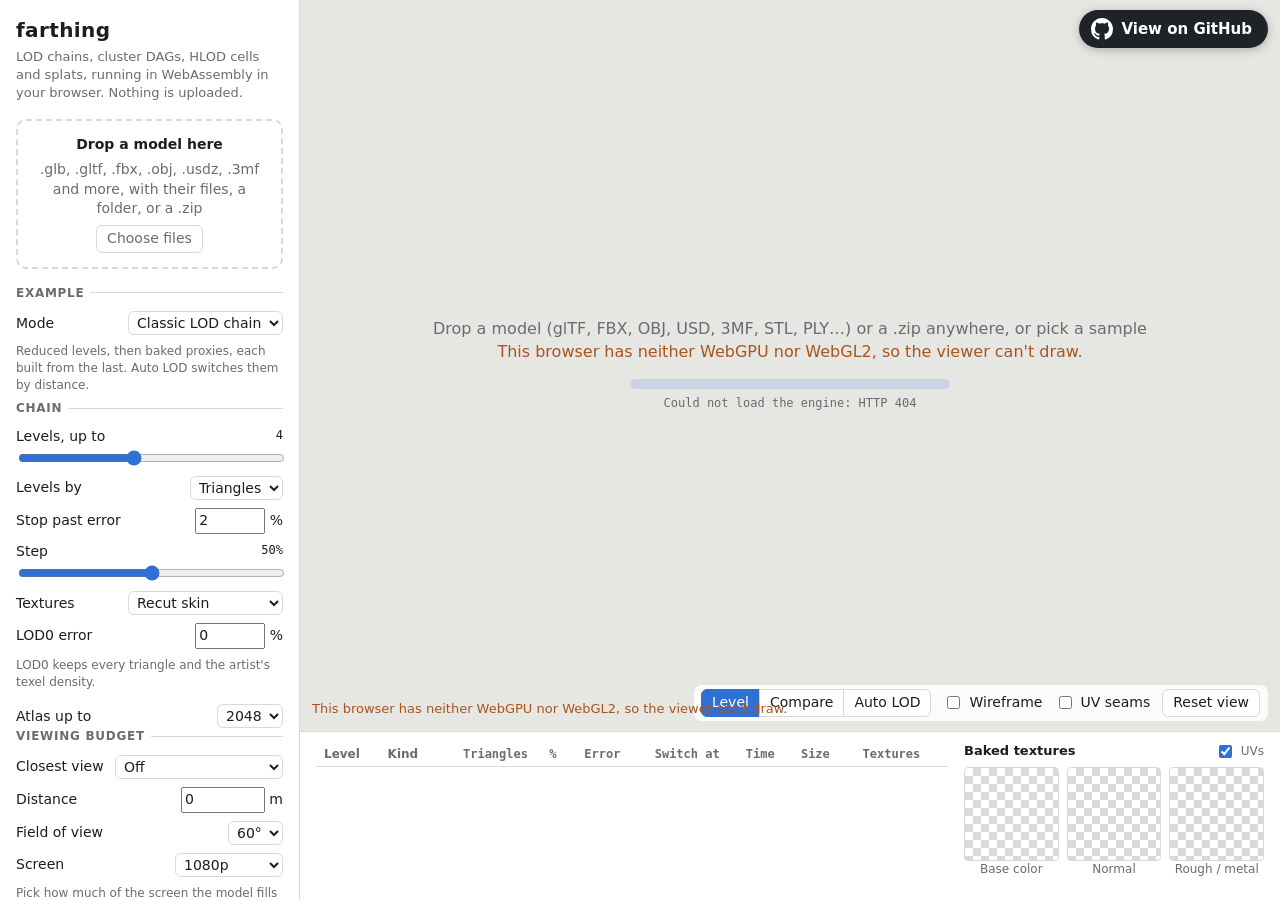
==== commit 2cb0334e: "Clusters: public page planner, FCLD v2 vertex attributes, any cluster size in the demo - farthing::c" ====
--- a/demo-web/web/index.html
+++ b/demo-web/web/index.html
@@ -68,11 +68,19 @@
 
       <fieldset data-modes="clusters">
         <legend>Cluster DAG</legend>
-        <label class="select" title="Cluster size limits">Layout
-          <select name="cluster_layout">
-            <option value="nanite" selected>Nanite: 128 tris, 255 verts</option>
-            <option value="meshlet">Meshlet: 124 tris, 64 verts</option>
-          </select>
+        <label class="select" title="Cluster size limits some engines use; any other pair works too">Layout
+          <select name="cluster_preset">
+            <option value="128x255" selected>Nanite: 128 tris, 255 verts</option>
+            <option value="124x64">Meshlet: 124 tris, 64 verts</option>
+            <option value="64x64">Lumina: 64 tris, 64 verts</option>
+            <option value="custom">Custom</option>
+          </select>
+        </label>
+        <label class="select" title="ClusterOptions::max_triangles: triangles per cluster">Max triangles
+          <span><input type="number" name="cluster_max_triangles" min="1" max="512" step="1" value="128" style="width: 5em"></span>
+        </label>
+        <label class="select" title="ClusterOptions::max_vertices: distinct vertices per cluster (the packed format's u8 micro-indices allow at most 256)">Max vertices
+          <span><input type="number" name="cluster_max_vertices" min="3" max="256" step="1" value="255" style="width: 5em"></span>
         </label>
         <label class="check" title="ClusterOptions::fast(): quicker build, coarser simplification"><input type="checkbox" name="cluster_fast"> Fast build</label>
       </fieldset>
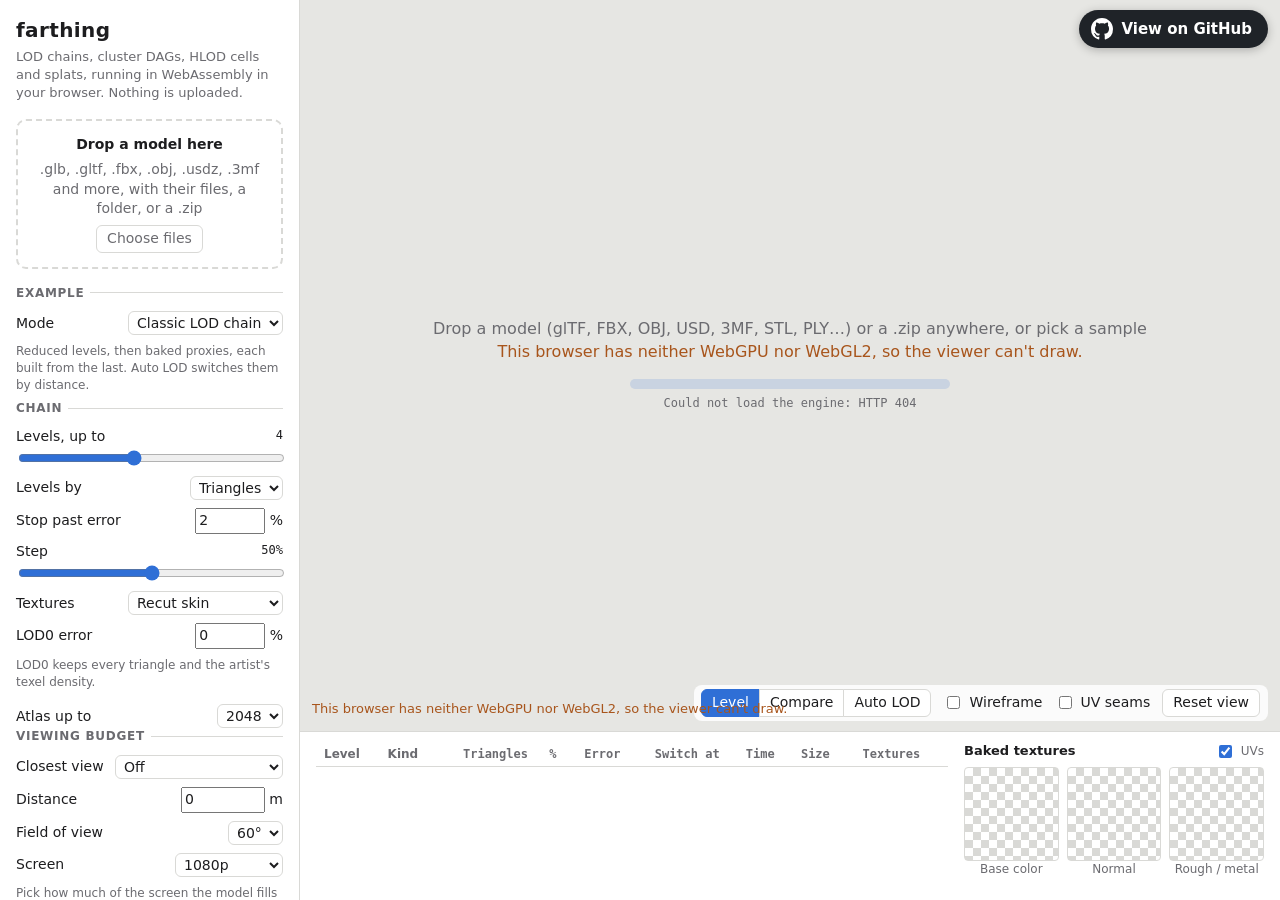
==== commit edcc27dd: "Demo: cluster limit fields only for a Custom layout, layout choice remembered" ====
--- a/demo-web/web/index.html
+++ b/demo-web/web/index.html
@@ -76,10 +76,10 @@
             <option value="custom">Custom</option>
           </select>
         </label>
-        <label class="select" title="ClusterOptions::max_triangles: triangles per cluster">Max triangles
+        <label class="select cluster-custom" title="ClusterOptions::max_triangles: triangles per cluster">Max triangles
           <span><input type="number" name="cluster_max_triangles" min="1" max="512" step="1" value="128" style="width: 5em"></span>
         </label>
-        <label class="select" title="ClusterOptions::max_vertices: distinct vertices per cluster (the packed format's u8 micro-indices allow at most 256)">Max vertices
+        <label class="select cluster-custom" title="ClusterOptions::max_vertices: distinct vertices per cluster (the packed format's u8 micro-indices allow at most 256)">Max vertices
           <span><input type="number" name="cluster_max_vertices" min="3" max="256" step="1" value="255" style="width: 5em"></span>
         </label>
         <label class="check" title="ClusterOptions::fast(): quicker build, coarser simplification"><input type="checkbox" name="cluster_fast"> Fast build</label>
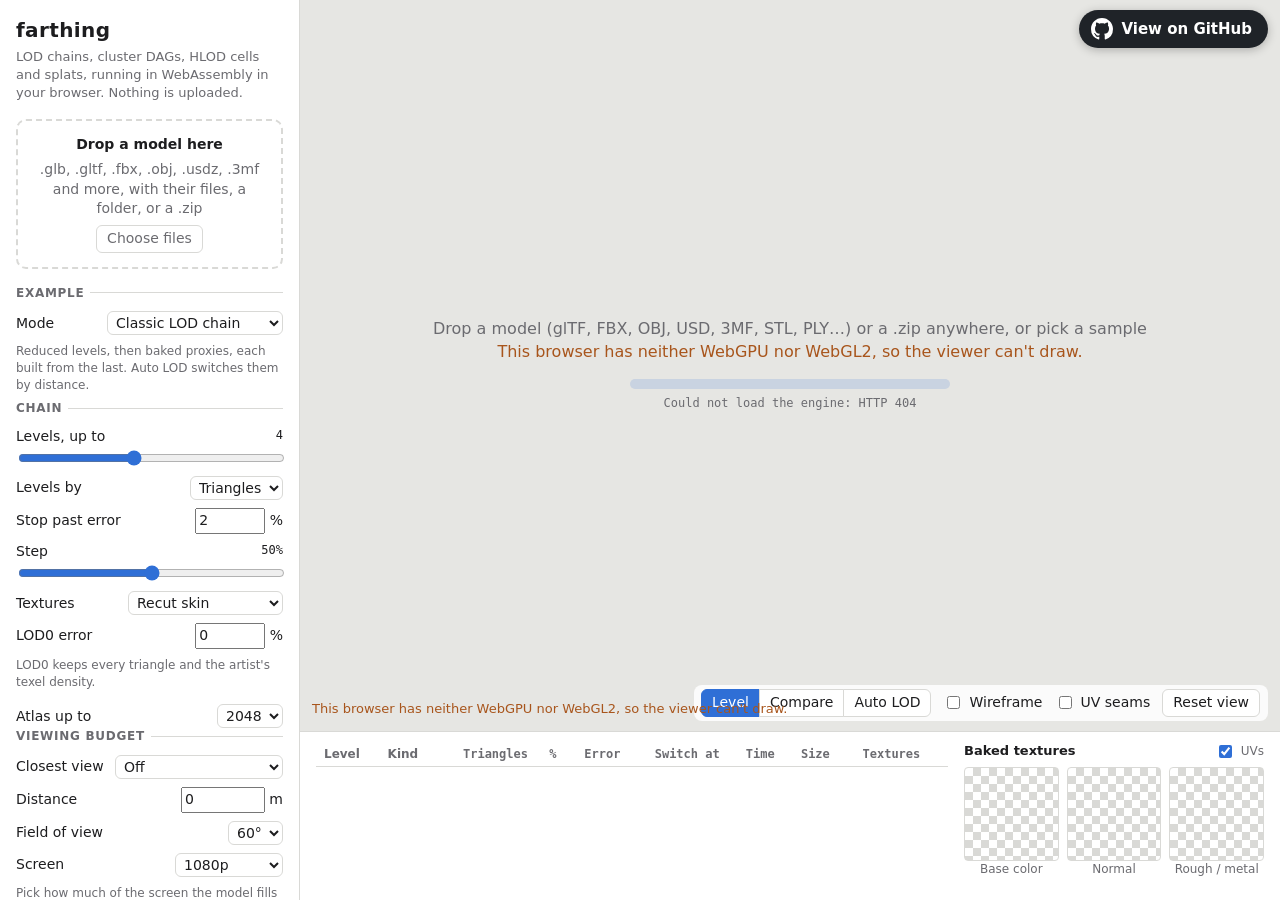
==== commit 6d734f81: "Animation: glTF clips, a GPU pose palette and vertex animation, and a GPU crowd - farthing::anim: sk" ====
--- a/demo-web/web/index.html
+++ b/demo-web/web/index.html
@@ -30,8 +30,9 @@
     <section id="samples" hidden>
       <h2>Samples</h2>
       <div class="cards" id="sample-cards"></div>
-      <small class="credit">CC0 models from the
+      <small class="credit">CC0 and CC BY models from the
         <a href="https://github.com/KhronosGroup/glTF-Sample-Assets" target="_blank" rel="noopener">Khronos glTF Sample Assets</a>.</small>
+      <small class="credit" id="sample-attribution" hidden></small>
     </section>
 
     <section id="asset" hidden>
@@ -50,6 +51,7 @@
             <option value="clusters">Cluster DAG</option>
             <option value="hlod">HLOD cells</option>
             <option value="splats">Gaussian splats</option>
+            <option value="crowd">GPU crowd (skinned)</option>
           </select>
         </label>
         <p class="hint" id="mode-hint"></p>
@@ -123,6 +125,26 @@
           </select>
         </label>
         <label class="check" title="Shape each Gaussian from the surface patch it covers, instead of a round disc"><input type="checkbox" name="splat_footprints" checked> Footprint shapes</label>
+      </fieldset>
+
+      <fieldset data-modes="crowd">
+        <legend>Crowd</legend>
+        <label class="select" title="Bones the middle level keeps: the bone reduction merges the rest into their parents by how far that moves the skin over the clips">Middle level bones
+          <select name="crowd_bones">
+            <option value="6">6</option>
+            <option value="8">8</option>
+            <option value="12" selected>12</option>
+            <option value="16">16</option>
+            <option value="20">20</option>
+          </select>
+        </label>
+        <label class="select" title="Fraction of the triangles the middle level keeps; the far level, a baked vertex animation, keeps a quarter of that">Middle level triangles
+          <select name="crowd_ratio">
+            <option value="0.25">25%</option>
+            <option value="0.4" selected>40%</option>
+            <option value="0.6">60%</option>
+          </select>
+        </label>
       </fieldset>
 
       <fieldset data-modes="chain">
@@ -427,6 +449,17 @@
           <label class="check" data-cut="clusters" data-gpu title="Skip clusters outside the view"><input type="checkbox" id="cull-frustum" checked> Frustum culling</label>
           <label class="check" data-cut="clusters" data-gpu title="Skip clusters whose triangles all face away (by their normal cones)"><input type="checkbox" id="cull-cone" checked> Back-face culling</label>
           <label class="check" data-cut="clusters" data-gpu title="Split the view: a second camera circles the model close up. Pages stream for both views at once."><input type="checkbox" id="second-camera"> Second camera</label>
+          <label class="select" data-cut="crowd" title="Units in the crowd, in squads of 25 that change clip together">Units
+            <select id="crowd-units">
+              <option value="1000">1,000</option>
+              <option value="5000" selected>5,000</option>
+              <option value="20000">20,000</option>
+              <option value="50000">50,000</option>
+            </select>
+          </label>
+          <label class="check" data-cut="crowd" title="Blue: all bones; green: fewer bones and triangles; amber: the baked vertex animation"><input type="checkbox" id="crowd-lods"> Tint by level</label>
+          <label class="check" data-cut="crowd" title="Skip units outside the view, in the compute pass"><input type="checkbox" id="crowd-cull" checked> Frustum culling</label>
+          <label class="check" data-cut="crowd" title="Two units side by side playing the same clip: left on every bone, right on the reduced bones, same mesh"><input type="checkbox" id="crowd-compare"> Bones: before and after</label>
           <label class="select" data-cut="splats">Draw
             <select id="splat-draw">
               <option value="gauss">Gaussians (sorted)</option>
--- a/demo-web/web/style.css
+++ b/demo-web/web/style.css
@@ -13,6 +13,7 @@
   --k-clusters: #2a8a5a;
   --k-hlod: #9a5cc6;
   --k-splats: #c0702a;
+  --k-crowd: #c03a6a;
   --gh-bg: #1f2328;
   --gh-ink: #ffffff;
   color-scheme: light;
@@ -32,6 +33,7 @@
     --k-clusters: #5cc492;
     --k-hlod: #c194ea;
     --k-splats: #eda366;
+    --k-crowd: #ef7fa6;
     --gh-bg: #f6f8fa;
     --gh-ink: #1f2328;
     color-scheme: dark;
@@ -260,6 +262,7 @@
 .kind.clusters { border-color: var(--k-clusters); color: var(--k-clusters); }
 .kind.hlod { border-color: var(--k-hlod); color: var(--k-hlod); }
 .kind.splats { border-color: var(--k-splats); color: var(--k-splats); }
+.kind.crowd { border-color: var(--k-crowd); color: var(--k-crowd); }
 td.label { max-width: 220px; overflow: hidden; text-overflow: ellipsis; }
 td button { padding: 0 8px; font-size: 12px; }
 
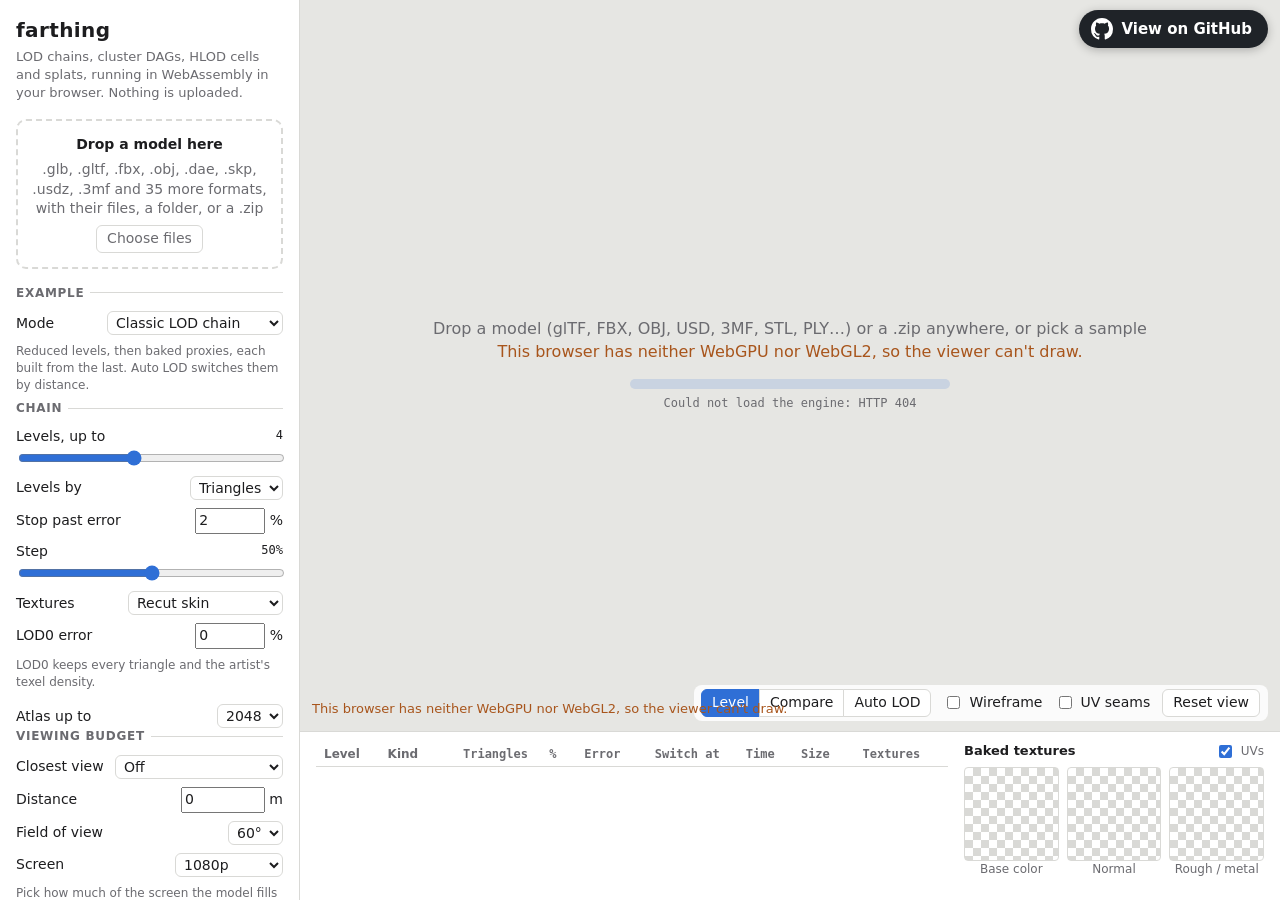
==== commit 441a0357: "Read every mesh format polysmelt reads, and update polysmelt to 0.17.5 The formats feature adds COLL" ====
--- a/demo-web/web/index.html
+++ b/demo-web/web/index.html
@@ -20,7 +20,7 @@
 
     <section id="drop" tabindex="0">
       <strong>Drop a model here</strong>
-      <span>.glb, .gltf, .fbx, .obj, .usdz, .3mf and more, with their files, a folder, or a .zip</span>
+      <span>.glb, .gltf, .fbx, .obj, .dae, .skp, .usdz, .3mf and 35 more formats, with their files, a folder, or a .zip</span>
       <span class="row">
         <button type="button" id="pick">Choose files</button>
         <input type="file" id="file" multiple hidden>
